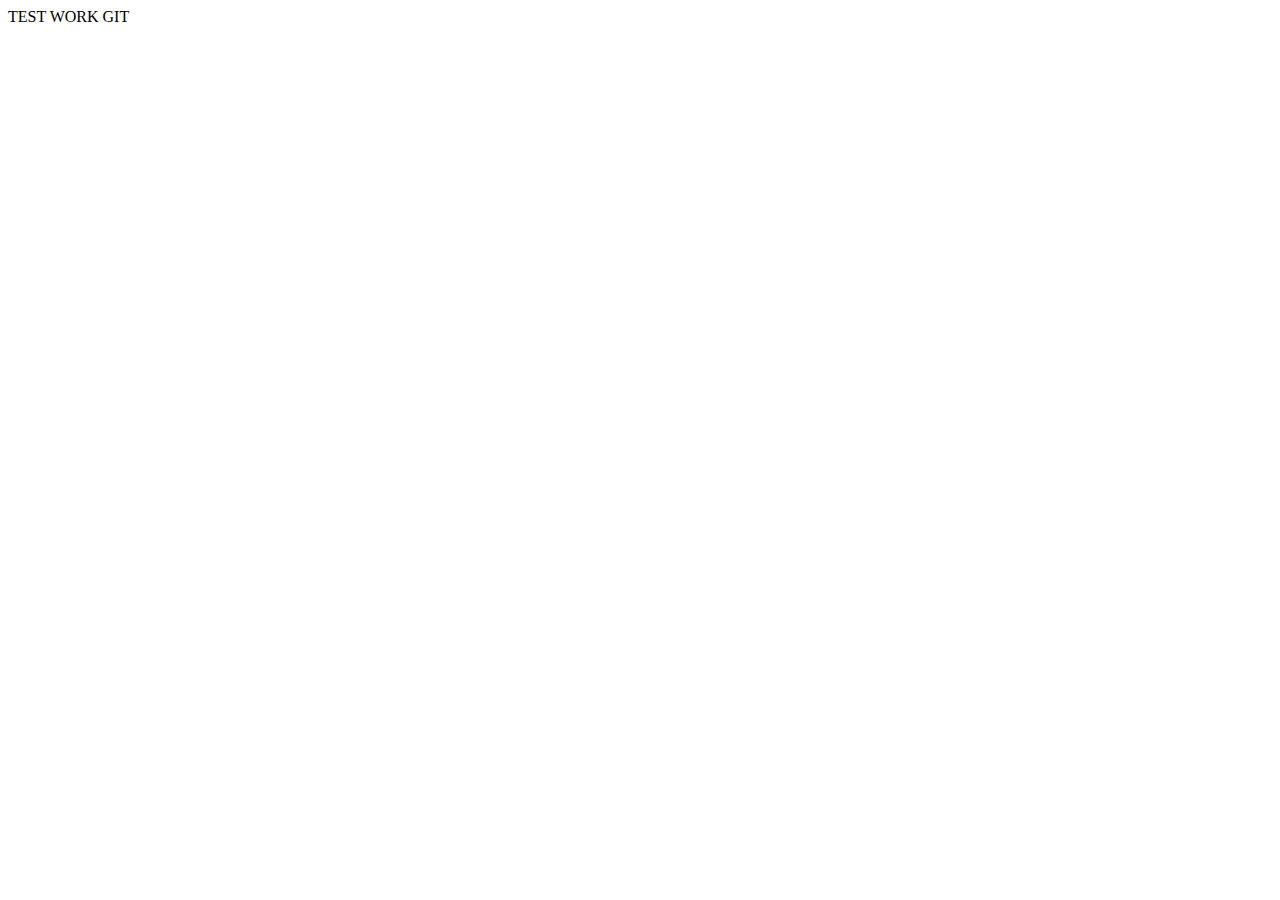
==== web/cars.html @ 3a7be319 "create main files and folders" ====
<!DOCTYPE HTM>
<html lang="en">
	<head>
		<meta charset="UTF-8">
		<title>Tour Taxi</title>
		<meta http-equiv="Content type" content="text/html;charset=UTF-8" />

		<link rel="stylesheet" href="css/style.css">
		<link rel="stylesheet" href="css/fonts.css">
		<link rel="stylesheet" href="css/footer.css">
		<link rel="stylesheet" href="css/cars.css">
		
		</head>
	<body>
		
	TEST WORK GIT

	</body>
</html>
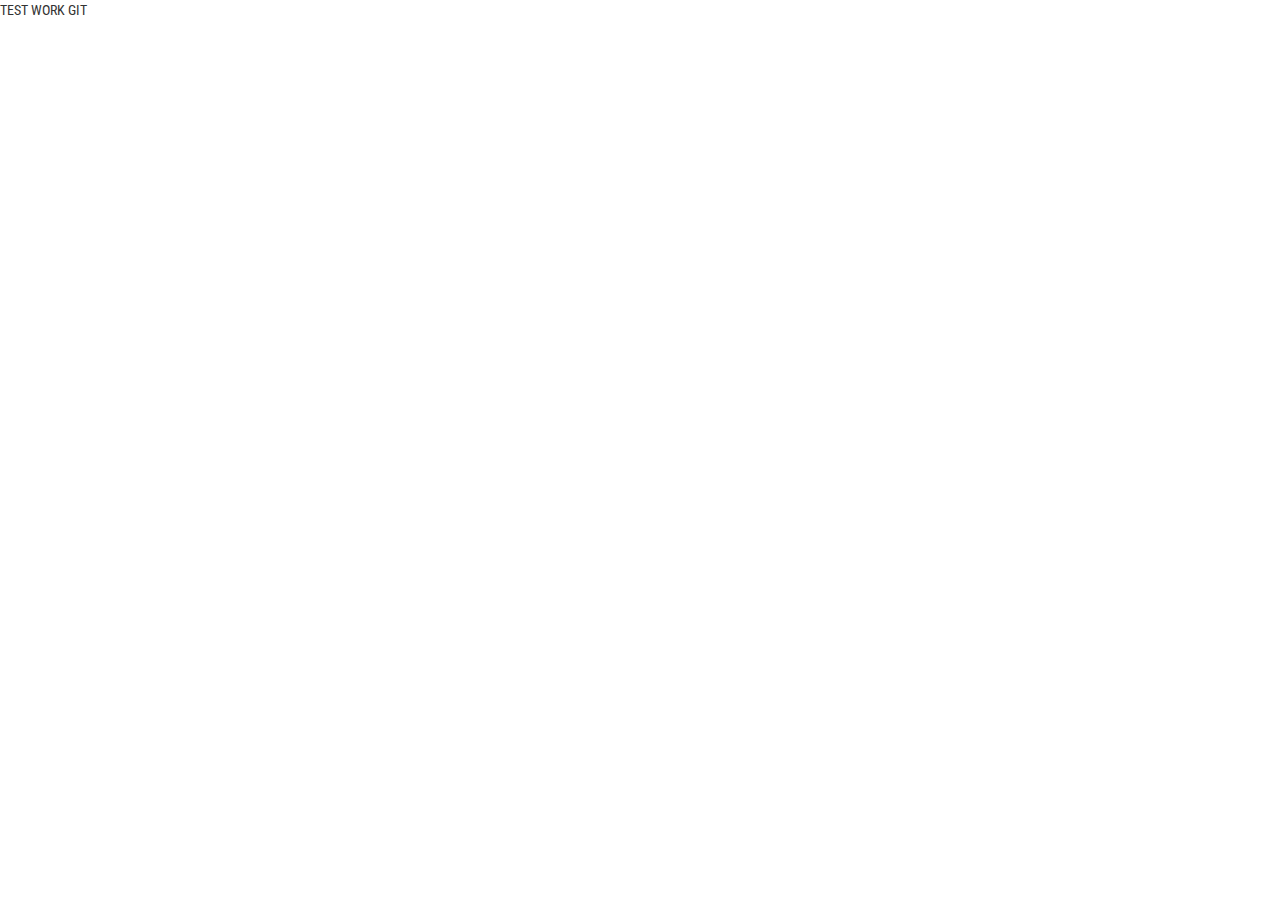
==== commit fc59015c: "write section order" ====
--- a/web/cars.html
+++ b/web/cars.html
@@ -1,16 +1,22 @@
 <!DOCTYPE HTM>
 <html lang="en">
 	<head>
-		<meta charset="UTF-8">
 		<title>Tour Taxi</title>
-		<meta http-equiv="Content type" content="text/html;charset=UTF-8" />
+  		<meta charset="utf-8">
+		<meta name="viewport" content="width=device-width, , user-scalable=yes initial-scale=1">
 
 		<link rel="stylesheet" href="css/style.css">
 		<link rel="stylesheet" href="css/fonts.css">
+		<link rel="stylesheet" href="css/header.css">
 		<link rel="stylesheet" href="css/footer.css">
 		<link rel="stylesheet" href="css/cars.css">
-		
+		<link rel="stylesheet" href="css/bootstrap.css">	
+		<link rel="stylesheet" type="text/css" href="http://maxcdn.bootstrapcdn.com/font-awesome/4.2.0/css/font-awesome.min.css">
+		<script defer src="js/jquery-3.6.1.min.js"></script>
+		<script defer src="js/bootstrap.js"></script>
+  		
 		</head>
+
 	<body>
 		
 	TEST WORK GIT
--- a/web/css/style.css
+++ b/web/css/style.css
@@ -0,0 +1,13 @@
+html body {
+	font-family:'roboto-condensed-regular';
+	width: 100%;
+	height: 100%;
+	margin: 0;
+}
+.innner-content{
+	margin-left: 150px;
+	margin-right: 150px;
+}
+.yellow-text{
+	color: #fdc903;
+}--- a/web/css/fonts.css
+++ b/web/css/fonts.css
@@ -0,0 +1,44 @@
+@font-face {
+    font-family: 'marvel-regular'; /*a name to be used later*/
+    src: url('../fonts/marvel/Marvel-Regular.ttf'); /*URL to font*/
+}
+@font-face {
+    font-family: 'marvel-italic'; /*a name to be used later*/
+    src: url('../fonts/marvel/Marvel-Italic.ttf'); /*URL to font*/
+}
+@font-face {
+    font-family: 'marvel-bold'; /*a name to be used later*/
+    src: url('../fonts/marvel/Marvel-Bold.ttf'); /*URL to font*/
+}
+@font-face {
+    font-family: 'marvel-bolditalic'; /*a name to be used later*/
+    src: url('../fonts/marvel/Marvel-BoldItalic.ttf'); /*URL to font*/
+}
+@font-face {
+    font-family: 'open-sans'; /*a name to be used later*/
+    src: url('../fonts/open_sans/OpenSans-VariableFont_wdth,wght.ttf'); /*URL to font*/
+}
+@font-face {
+    font-family: 'roboto-condensed-regular'; /*a name to be used later*/
+    src: url('../fonts/roboto_condensed/RobotoCondensed-Regular.ttf'); /*URL to font*/
+}
+@font-face {
+    font-family: 'roboto-condensed-italic'; /*a name to be used later*/
+    src: url('../fonts/roboto_condensed/RobotoCondensed-Italic.ttf'); /*URL to font*/
+}
+@font-face {
+    font-family: 'roboto-condensed-light'; /*a name to be used later*/
+    src: url('../fonts/roboto_condensed/RobotoCondensed-Light.ttf'); /*URL to font*/
+}
+@font-face {
+    font-family: 'roboto-condensed-light-italic'; /*a name to be used later*/
+    src: url('../fonts/roboto_condensed/RobotoCondensed-LightItalic.ttf'); /*URL to font*/
+}
+@font-face {
+    font-family: 'roboto-condensed-bold'; /*a name to be used later*/
+    src: url('../fonts/roboto_condensed/RobotoCondensed-Bold.ttf'); /*URL to font*/
+}
+@font-face {
+    font-family: 'roboto-condensed-bold-italic'; /*a name to be used later*/
+    src: url('../fonts/roboto_condensed/RobotoCondensed-BoldItalic.ttf'); /*URL to font*/
+}--- a/web/css/header.css
+++ b/web/css/header.css
@@ -0,0 +1,33 @@
+header{
+	background-color: #dedde0;
+}
+/*<!--menu-->*/
+.menu{
+	display: flex;
+	justify-content: space-evenly;
+	width: auto;
+	height: 60px;
+	font-size: 24px;
+	line-height: 20px;
+	font-weight: 700;
+	font-family: "marvel-regular";
+
+}
+.menu a{
+	display: inline-block;
+	width: 70px;
+	color: #000;
+	text-decoration: none;
+	margin-top: 20px;
+	margin-bottom: 20px;
+}
+.active-page{
+
+}
+.disposition{
+
+	width: 80px;
+	height: 40px;
+	background-color: #fdc903;
+	text-align: center;
+}
--- a/web/css/footer.css
+++ b/web/css/footer.css
@@ -0,0 +1,86 @@
+footer{
+	display: flex;
+	justify-content: center;
+	background-color: #4a4a4a;
+	width: 100%;
+	height: 220px;
+}
+.footer-content{
+	display: flex;
+	justify-content: space-evenly;
+}
+.footer-content div{
+	width: 390px;
+	height: 100px;
+}
+.tourtaxi{
+	font-size: 30px;
+	line-height: 18px;
+	color: #e2e2e2;
+	font-weight: 400;
+	font-family: roboto-condensed;
+}
+.privacy-policy{
+	margin: 0px;
+	font-size: 15px;
+	line-height: 18px;
+	color: #e2e2e2;
+	font-weight: 400;
+	font-family: roboto-condensed;
+}
+.templatemonster{
+	margin: 0px;
+	font-size: 14px;
+	color: #aaaaaa;
+	font-weight: 400;
+	font-family: open-sans;
+}
+.social-network{
+	display: flex;
+	justify-content: start;
+	align-items: center;
+}
+.social-network div{
+	width: 58px;
+	height: 58px;
+	border-radius: 50px;
+	background-color: #fdc903;
+}
+.social-network a{
+	color: #ffffff;
+	font-size: 24px;
+	width: 25px;
+	height: 25px;
+}
+.twitter{
+	margin-left: 100px;
+}
+.fa-twitter, .fa-facebook, .fa-google-plus{
+	text-align: center;
+	margin-top: 20px;
+	margin-left: 18px;
+	margin-bottom: 0px;
+}
+.call-us{
+	text-align: right;
+	font-size: 30px;
+	line-height: 36px;
+	color: #e2e2e2;
+	font-weight: 400;
+	font-family: roboto-condensed;
+}
+.bottom-up{
+	display: inline-block;
+	margin-left: 90%;
+	width: 60px;
+	height: 75px;
+	background-color: #d2d2d2;
+	text-align: center;
+	font-size: 48px;
+	line-height: 20px;
+
+}
+.fa-angle-up{
+	margin-top: 10px;
+	color: white;
+}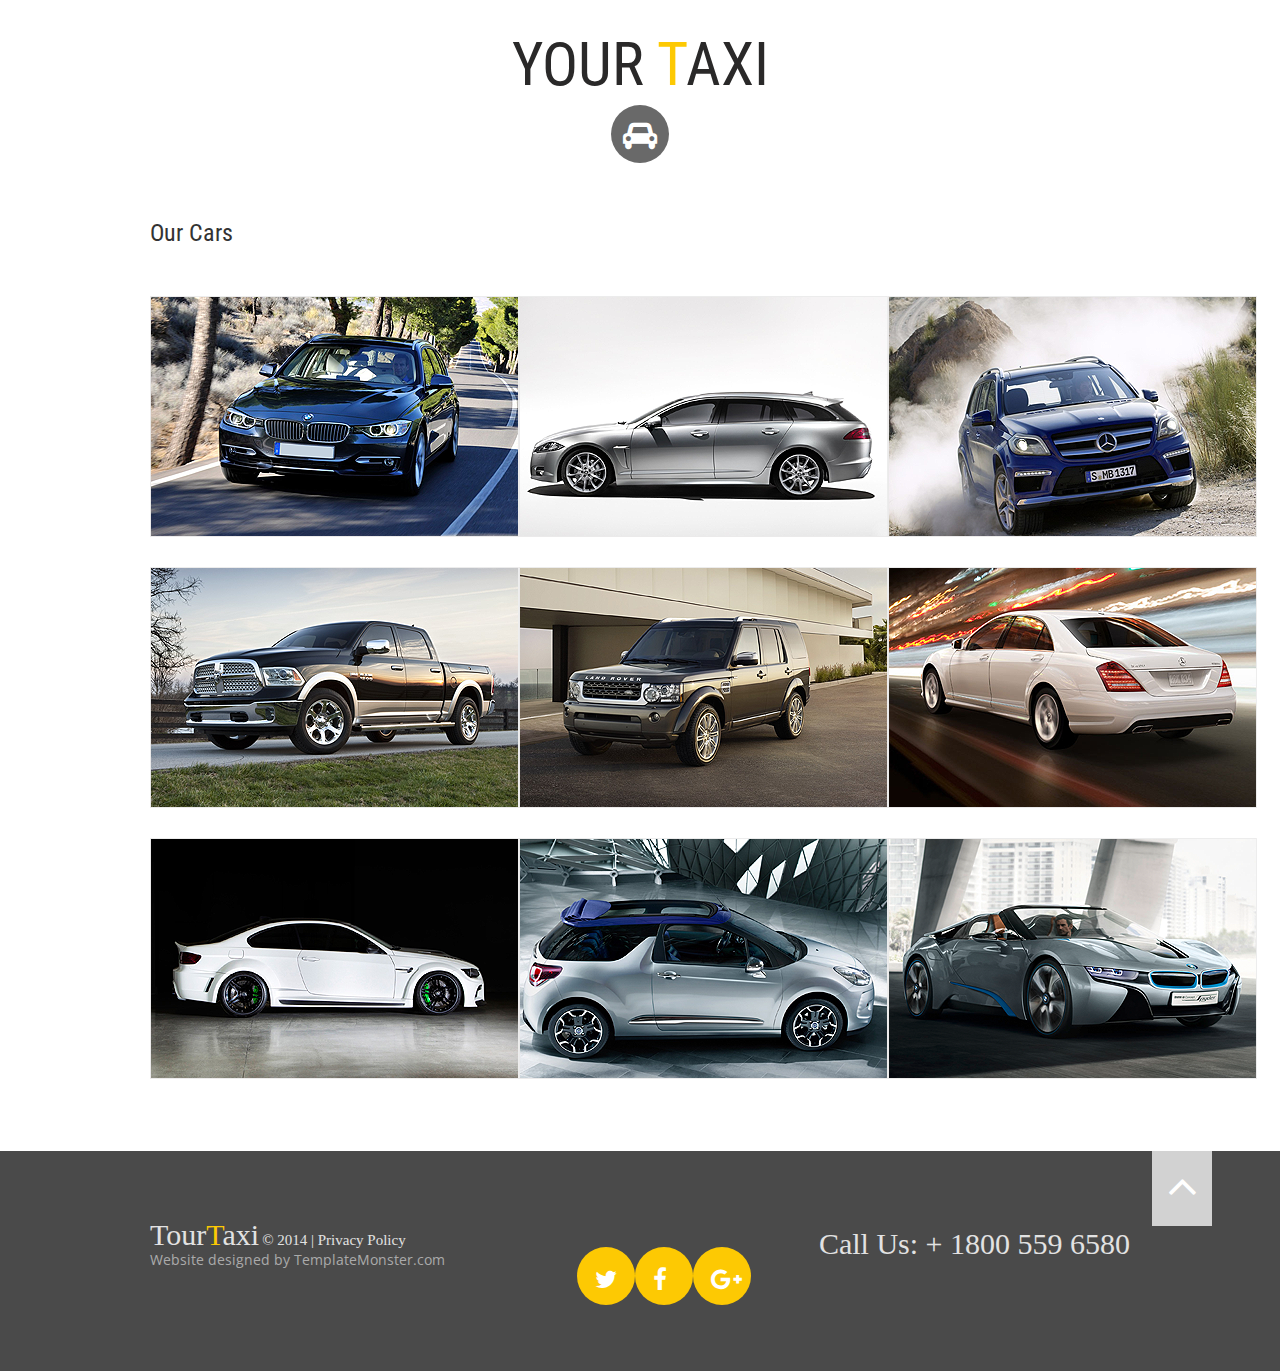
==== commit 185a9ca3: "read pages About and Cars" ====
--- a/web/cars.html
+++ b/web/cars.html
@@ -18,8 +18,71 @@
 		</head>
 
 	<body>
-		
-	TEST WORK GIT
-
+<!--EMBLEM SECTION-->
+		<section>
+			<div class="emblem">
+				<p class="name-company">YOUR <span class="yellow-text">T</span>AXI</p>
+				<p class="taxi-awecome"><i class="fa fa-car" aria-hidden="true"></i></p>
+				</div>
+		</section>
+<!--IMAGE SECTION-->
+		<section>
+			<div class="innner-content">
+				<div class="image-title">
+					<h3>Our Cars</h3>
+				</div>
+				<div class="image-taxi-park">
+					<div>
+						<img src="img/cars/car4.png" alt="#">
+						<img src="img/cars/car7.png" alt="#">
+						<img src="img/cars/car10.png" alt="#">
+					</div>
+					<div>
+						<img src="img/cars/car5.png" alt="#">
+						<img src="img/cars/car8.png" alt="#">
+						<img src="img/cars/car11.png" alt="#">
+					</div>
+					<div>
+						<img src="img/cars/car6.png" alt="#">
+						<img src="img/cars/car9.png" alt="#">
+						<img src="img/cars/car12.png" alt="#">
+					</div>
+				</div>
+			</div>
+		</section>
+<!--FOOTER SECTION-->
+		<footer>
+			<div class="bottom-up">
+				<a href="home.html"><i class="fa fa-angle-up" aria-hidden="true"></i></a>
+			</div>
+			<div class="innner-content">
+				<!--footer content-->
+				<div class="footer-content">
+					<!--privacy policy-->
+					<div class="footer-name-company">
+						<span class="tourtaxi">Tour<span class="yellow-text">T</span>axi</span>
+						<span class="privacy-policy">&copy 2014 | Privacy Policy</span>
+						<p class="templatemonster">Website designed by TemplateMonster.com</p>
+					</div>
+					<!--social network-->
+					<div class="social-network">
+						<div class="twitter">
+							<a href="https://twitter.com/"><i class="fa fa-twitter" aria-hidden="true"></i></a>
+						</div>
+						<div class="facebook">
+							<a href="https://facebook.com/"><i class="fa fa-facebook" aria-hidden="true"></i></a>
+						</div>
+						<div class="google+">
+							<a href="https://www.google.ru/"><i class="fa fa-google-plus" aria-hidden="true"></i></a>
+						</div>
+					</div>
+					<!--number phone-->
+					<div class="call-us">
+						<span>Call Us: + 1800 559 6580</span>
+					</div>
+				</div>
+			</div>
+		</footer>
+	</body>
 	</body>
 </html>--- a/web/css/style.css
+++ b/web/css/style.css
@@ -3,6 +3,13 @@
 	width: 100%;
 	height: 100%;
 	margin: 0;
+}
+h3{
+	font-size: 36px;
+	line-height: 20px;
+	color: #313030;
+	font-weight: 400;
+	font-family: "roboto-condensed-regular";
 }
 .innner-content{
 	margin-left: 150px;
@@ -10,4 +17,36 @@
 }
 .yellow-text{
 	color: #fdc903;
-}+}
+/*<!--EMBLEM SECTION-->*/
+.emblem{
+  width: 100%;
+  height: 200px;
+  background-color: #ffffff;
+}
+.name-company{
+  text-align: center;
+  padding-top: 55px;
+  margin-bottom: 0px;
+  font-size: 60px;
+  line-height: 20px;
+  color: #2a2929;
+  font-weight: 400;
+  font-family: "roboto-condensed-regular";
+}
+.taxi-awecome{
+  width: 58px;
+  height: 58px;
+  margin-top: 30px;
+  margin-left: auto;
+  margin-right: auto;
+  margin-bottom: 0px;
+  text-align: center;
+  color: #ffffff;
+  font-size: 30px;
+  background-color: #696969;
+  border-radius: 50px;
+}
+.fa-car{
+  margin-top: 15px;
+}
--- a/web/css/cars.css
+++ b/web/css/cars.css
@@ -0,0 +1,14 @@
+.image-taxi-park{
+	display: flex;
+	justify-content: space-between;
+	margin-bottom: 55px;
+	width: 100%;
+	height: 800px;
+}
+.image-title h3{
+	margin-bottom: 50px;
+}
+.image-taxi-park img{
+	display: block;
+	margin-bottom: 30px;
+}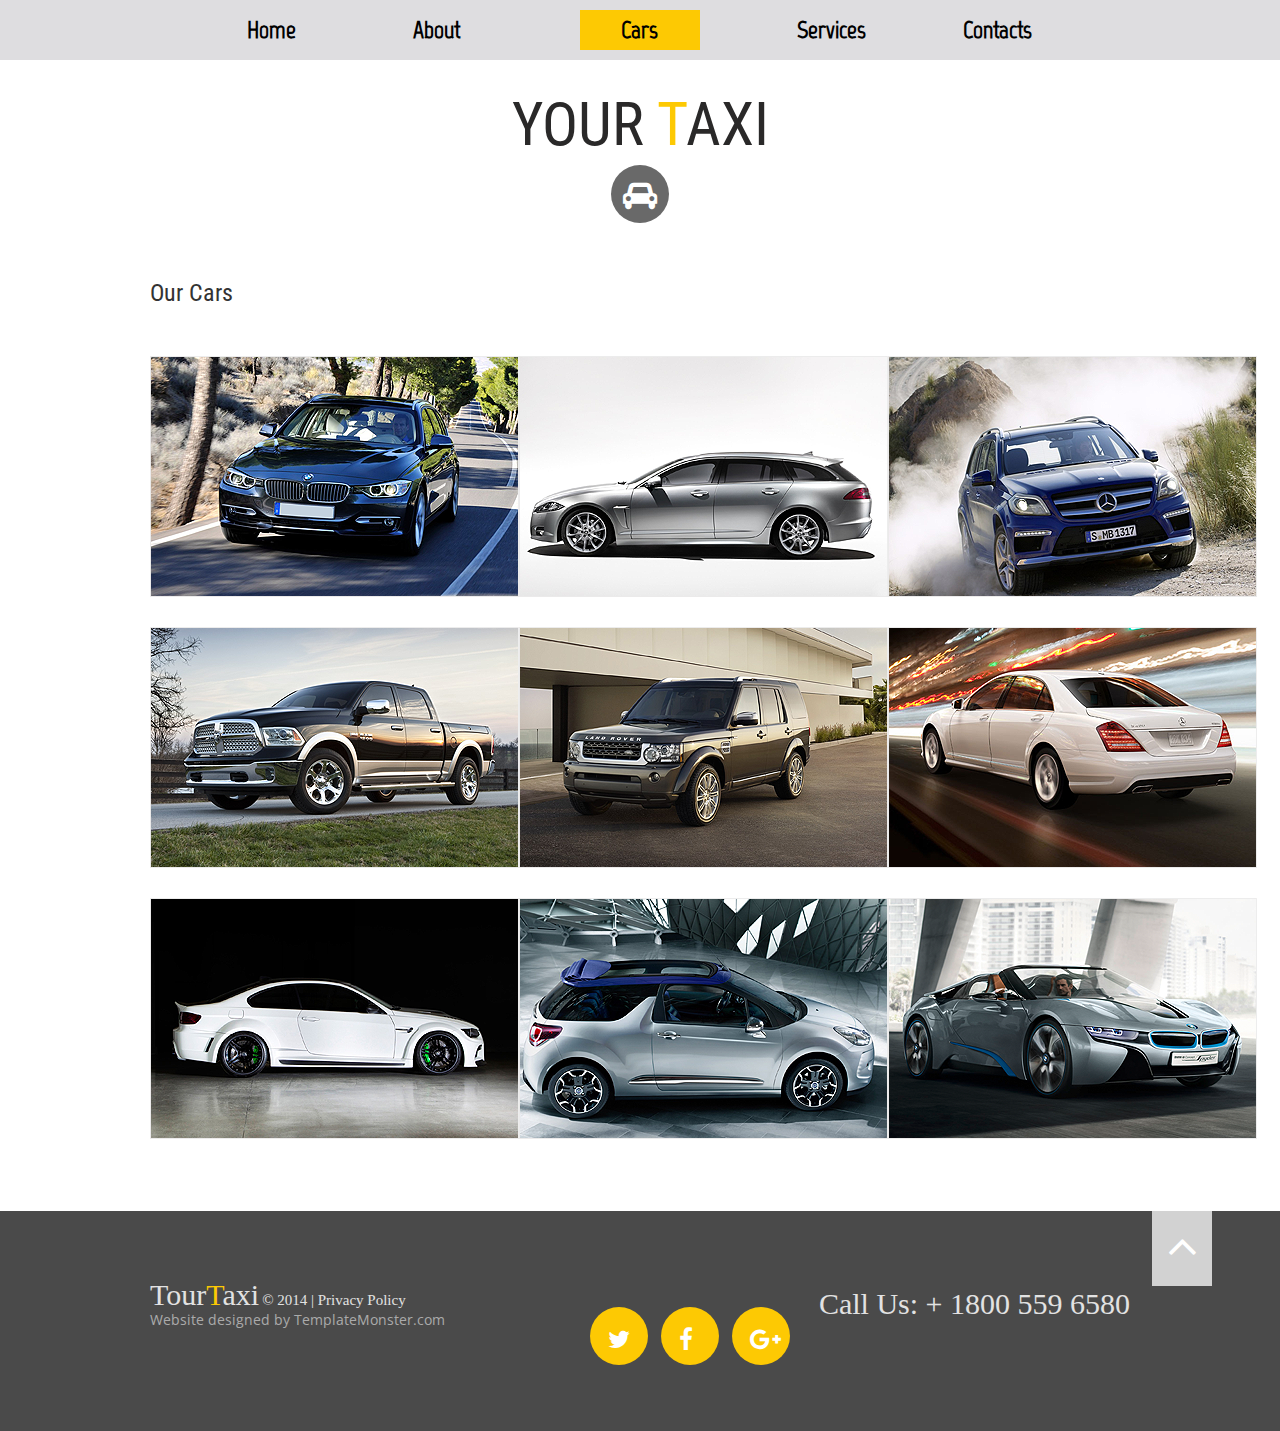
==== commit 4855193f: "website complited" ====
--- a/web/cars.html
+++ b/web/cars.html
@@ -18,6 +18,21 @@
 		</head>
 
 	<body>
+<!--HEADER SECTION-->
+		<header>
+			<!--menu-->
+			<div class="innner-content">
+				<span class="menu">
+					<a href="home.html">Home</a>
+					<a href="about.html">About</a>
+					<div class="disposition">
+						<a href="cars.html">Cars</a>
+					</div>
+					<a href="services.html">Services</a>
+					<a href="contacts.html">Contacts</a>
+				</span>
+			</div>
+		</header>
 <!--EMBLEM SECTION-->
 		<section>
 			<div class="emblem">
@@ -53,7 +68,7 @@
 <!--FOOTER SECTION-->
 		<footer>
 			<div class="bottom-up">
-				<a href="home.html"><i class="fa fa-angle-up" aria-hidden="true"></i></a>
+				<a href="cars.html"><i class="fa fa-angle-up" aria-hidden="true"></i></a>
 			</div>
 			<div class="innner-content">
 				<!--footer content-->
--- a/web/css/header.css
+++ b/web/css/header.css
@@ -25,9 +25,13 @@
 
 }
 .disposition{
-
-	width: 80px;
+	display: flex;
+	justify-content: center;
+	align-content: center;
+	align-items: center;
+	text-align: center;
+	width: 120px;
 	height: 40px;
-	background-color: #fdc903;
-	text-align: center;
-}
+	margin-top: 10px;
+	background: #fdc903;
+}--- a/web/css/footer.css
+++ b/web/css/footer.css
@@ -37,7 +37,7 @@
 }
 .social-network{
 	display: flex;
-	justify-content: start;
+	justify-content: space-evenly;
 	align-items: center;
 }
 .social-network div{
